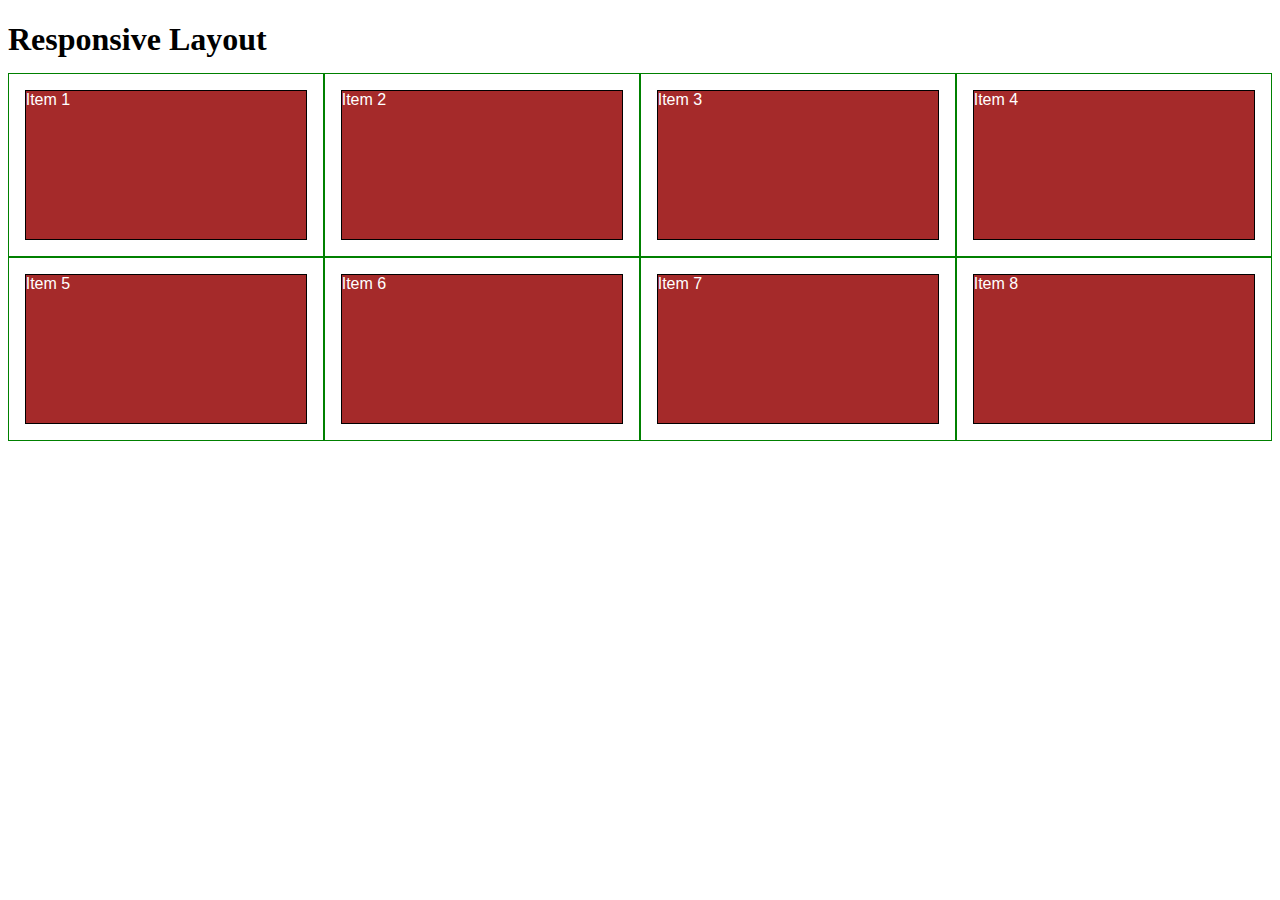
==== index.html @ b66aeffe "Update index.html" ====
<!DOCTYPE html>
<html>
<head>
<meta charset="utf-8">
<meta name="viewport" content="width=device-width, initial-scale=1">
<title>Our Menu</title>

<link rel="stylesheet" href="css/styles.css">  
  
  <style>

/********** Base styles **********/
* {
  box-sizing: border-box;
}
h1 {
  margin-bottom: 15px;
}

p {
  border: 1px solid black;
  background-color: #A52A2A;
  width: 90%;
  height: 150px;
  margin-right: auto;
  margin-left: auto;
  font-family: Helvetica;
  color: white;
}

/* Simple Responsive Framework. */
.row {
  width: 100%;
}

/********** Large devices only **********/
@media (min-width: 1200px) {
  .col-lg-1, .col-lg-2, .col-lg-3, .col-lg-4, .col-lg-5, .col-lg-6, .col-lg-7, .col-lg-8, .col-lg-9, .col-lg-10, .col-lg-11, .col-lg-12 {
    float: left;
    border: 1px solid green;
  }
  .col-lg-1 {
    width: 8.33%;
  }
  .col-lg-2 {
    width: 16.66%;
  }
  .col-lg-3 {
    width: 25%;
  }
  .col-lg-4 {
    width: 33.33%;
  }
  .col-lg-5 {
    width: 41.66%;
  }
  .col-lg-6 {
    width: 50%;
  }
  .col-lg-7 {
    width: 58.33%;
  }
  .col-lg-8 {
    width: 66.66%;
  }
  .col-lg-9 {
    width: 74.99%;
  }
  .col-lg-10 {
    width: 83.33%;
  }
  .col-lg-11 {
    width: 91.66%;
  }
  .col-lg-12 {
    width: 100%;
  }
}

/********** Medium devices only **********/
@media (min-width: 992px) and (max-width: 1199px) {
  .col-md-1, .col-md-2, .col-md-3, .col-md-4, .col-md-5, .col-md-6, .col-md-7, .col-md-8, .col-md-9, .col-md-10, .col-md-11, .col-md-12 {
    float: left;
    border: 1px solid green;
  }
  .col-md-1 {
    width: 8.33%;
  }
  .col-md-2 {
    width: 16.66%;
  }
  .col-md-3 {
    width: 25%;
  }
  .col-md-4 {
    width: 33.33%;
  }
  .col-md-5 {
    width: 41.66%;
  }
  .col-md-6 {
    width: 50%;
  }
  .col-md-7 {
    width: 58.33%;
  }
  .col-md-8 {
    width: 66.66%;
  }
  .col-md-9 {
    width: 74.99%;
  }
  .col-md-10 {
    width: 83.33%;
  }
  .col-md-11 {
    width: 91.66%;
  }
  .col-md-12 {
    width: 100%;
  }
}

</style>
</head>
<body>
<h1>Responsive Layout</h1>

<div class="row">
  <div class="col-lg-3 col-md-6"><p>Item 1</p></div>
  <div class="col-lg-3 col-md-6"><p>Item 2</p></div>
  <div class="col-lg-3 col-md-6"><p>Item 3</p></div>
  <div class="col-lg-3 col-md-6"><p>Item 4</p></div>
  <div class="col-lg-3 col-md-6"><p>Item 5</p></div>
  <div class="col-lg-3 col-md-6"><p>Item 6</p></div>
  <div class="col-lg-3 col-md-6"><p>Item 7</p></div>
  <div class="col-lg-3 col-md-6"><p>Item 8</p></div>
</div>

</body>
</html>
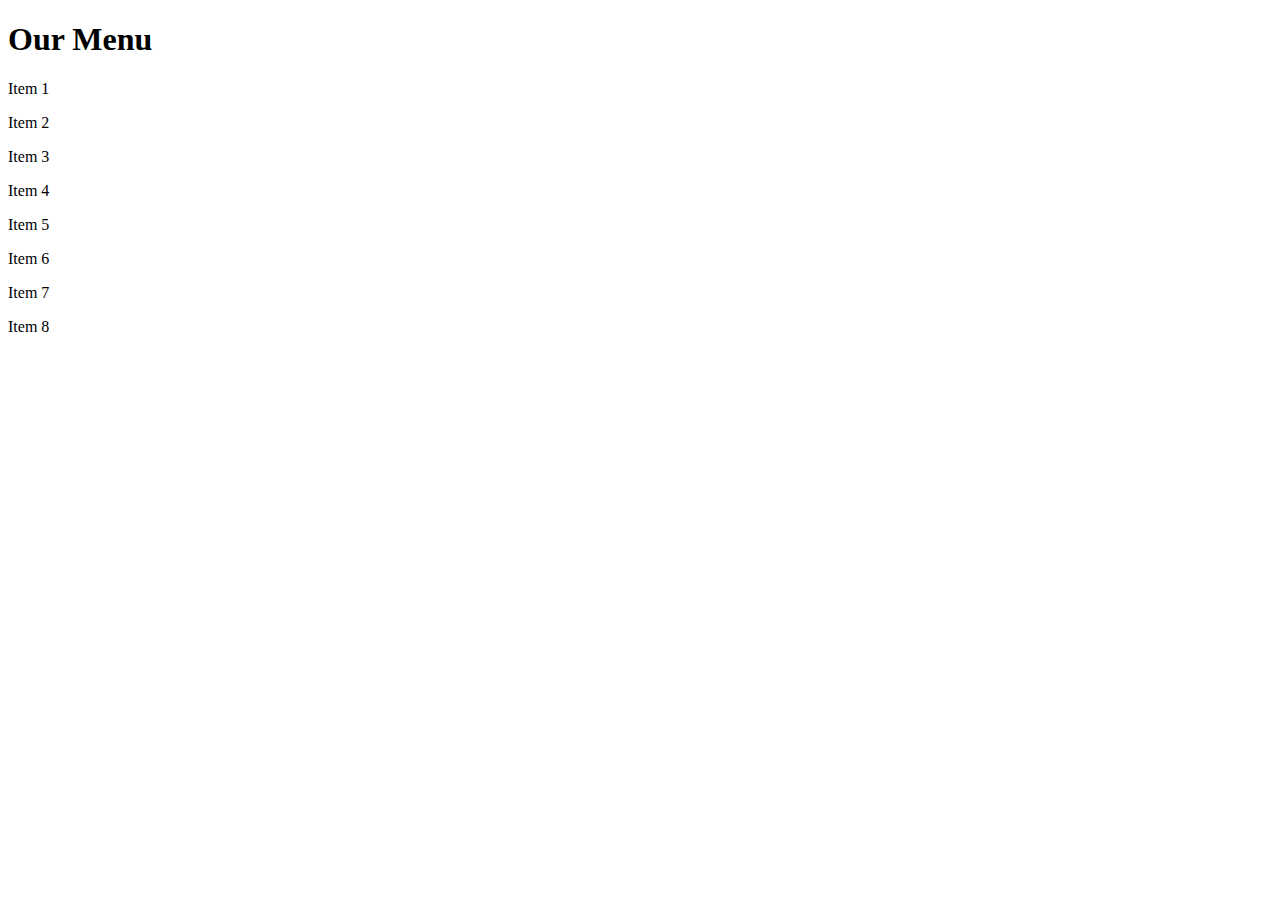
==== commit 131dfeb7: "Update index.html" ====
--- a/index.html
+++ b/index.html
@@ -7,124 +7,10 @@
 
 <link rel="stylesheet" href="css/styles.css">  
   
-  <style>
-
-/********** Base styles **********/
-* {
-  box-sizing: border-box;
-}
-h1 {
-  margin-bottom: 15px;
-}
-
-p {
-  border: 1px solid black;
-  background-color: #A52A2A;
-  width: 90%;
-  height: 150px;
-  margin-right: auto;
-  margin-left: auto;
-  font-family: Helvetica;
-  color: white;
-}
-
-/* Simple Responsive Framework. */
-.row {
-  width: 100%;
-}
-
-/********** Large devices only **********/
-@media (min-width: 1200px) {
-  .col-lg-1, .col-lg-2, .col-lg-3, .col-lg-4, .col-lg-5, .col-lg-6, .col-lg-7, .col-lg-8, .col-lg-9, .col-lg-10, .col-lg-11, .col-lg-12 {
-    float: left;
-    border: 1px solid green;
-  }
-  .col-lg-1 {
-    width: 8.33%;
-  }
-  .col-lg-2 {
-    width: 16.66%;
-  }
-  .col-lg-3 {
-    width: 25%;
-  }
-  .col-lg-4 {
-    width: 33.33%;
-  }
-  .col-lg-5 {
-    width: 41.66%;
-  }
-  .col-lg-6 {
-    width: 50%;
-  }
-  .col-lg-7 {
-    width: 58.33%;
-  }
-  .col-lg-8 {
-    width: 66.66%;
-  }
-  .col-lg-9 {
-    width: 74.99%;
-  }
-  .col-lg-10 {
-    width: 83.33%;
-  }
-  .col-lg-11 {
-    width: 91.66%;
-  }
-  .col-lg-12 {
-    width: 100%;
-  }
-}
-
-/********** Medium devices only **********/
-@media (min-width: 992px) and (max-width: 1199px) {
-  .col-md-1, .col-md-2, .col-md-3, .col-md-4, .col-md-5, .col-md-6, .col-md-7, .col-md-8, .col-md-9, .col-md-10, .col-md-11, .col-md-12 {
-    float: left;
-    border: 1px solid green;
-  }
-  .col-md-1 {
-    width: 8.33%;
-  }
-  .col-md-2 {
-    width: 16.66%;
-  }
-  .col-md-3 {
-    width: 25%;
-  }
-  .col-md-4 {
-    width: 33.33%;
-  }
-  .col-md-5 {
-    width: 41.66%;
-  }
-  .col-md-6 {
-    width: 50%;
-  }
-  .col-md-7 {
-    width: 58.33%;
-  }
-  .col-md-8 {
-    width: 66.66%;
-  }
-  .col-md-9 {
-    width: 74.99%;
-  }
-  .col-md-10 {
-    width: 83.33%;
-  }
-  .col-md-11 {
-    width: 91.66%;
-  }
-  .col-md-12 {
-    width: 100%;
-  }
-}
-
-</style>
+  
 </head>
 <body>
-<h1>Responsive Layout</h1>
+<h1>Our Menu</h1>
 
 <div class="row">
   <div class="col-lg-3 col-md-6"><p>Item 1</p></div>
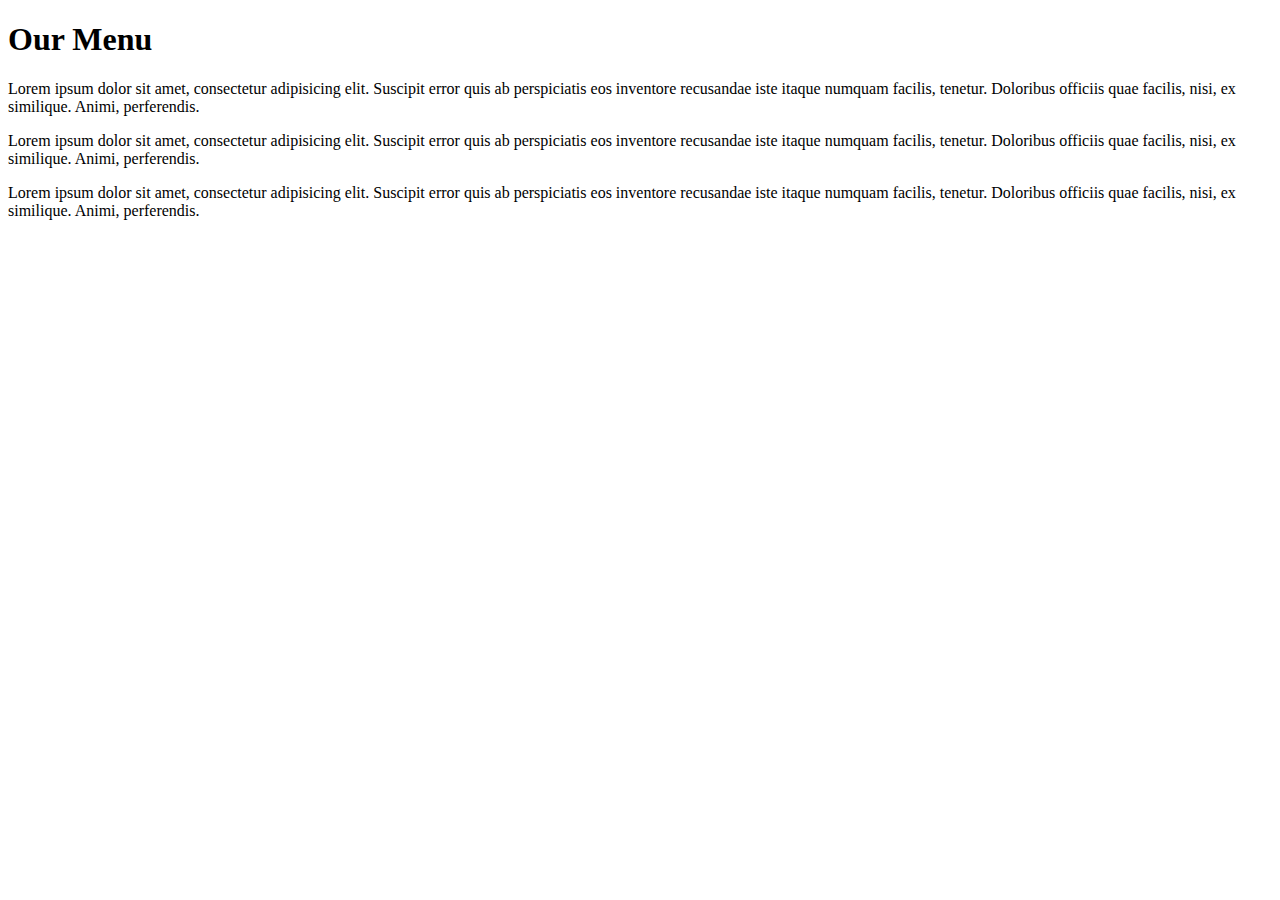
==== commit 30dbfd34: "Update index.html" ====
--- a/index.html
+++ b/index.html
@@ -13,14 +13,9 @@
 <h1>Our Menu</h1>
 
 <div class="row">
-  <div class="col-lg-3 col-md-6"><p>Item 1</p></div>
-  <div class="col-lg-3 col-md-6"><p>Item 2</p></div>
-  <div class="col-lg-3 col-md-6"><p>Item 3</p></div>
-  <div class="col-lg-3 col-md-6"><p>Item 4</p></div>
-  <div class="col-lg-3 col-md-6"><p>Item 5</p></div>
-  <div class="col-lg-3 col-md-6"><p>Item 6</p></div>
-  <div class="col-lg-3 col-md-6"><p>Item 7</p></div>
-  <div class="col-lg-3 col-md-6"><p>Item 8</p></div>
+  <div class="col-lg-3 col-md-3 col-sd-3"><p>Lorem ipsum dolor sit amet, consectetur adipisicing elit. Suscipit error quis ab perspiciatis eos inventore recusandae iste itaque numquam facilis, tenetur. Doloribus officiis quae facilis, nisi, ex similique. Animi, perferendis.</p></div>
+  <div class="col-lg-3 col-md-3 col-sd-3"><p>Lorem ipsum dolor sit amet, consectetur adipisicing elit. Suscipit error quis ab perspiciatis eos inventore recusandae iste itaque numquam facilis, tenetur. Doloribus officiis quae facilis, nisi, ex similique. Animi, perferendis.</p></div>
+  <div class="col-lg-3 col-md-3 col-sd-3"><p>Lorem ipsum dolor sit amet, consectetur adipisicing elit. Suscipit error quis ab perspiciatis eos inventore recusandae iste itaque numquam facilis, tenetur. Doloribus officiis quae facilis, nisi, ex similique. Animi, perferendis.</p></div>
 </div>
 
 </body>
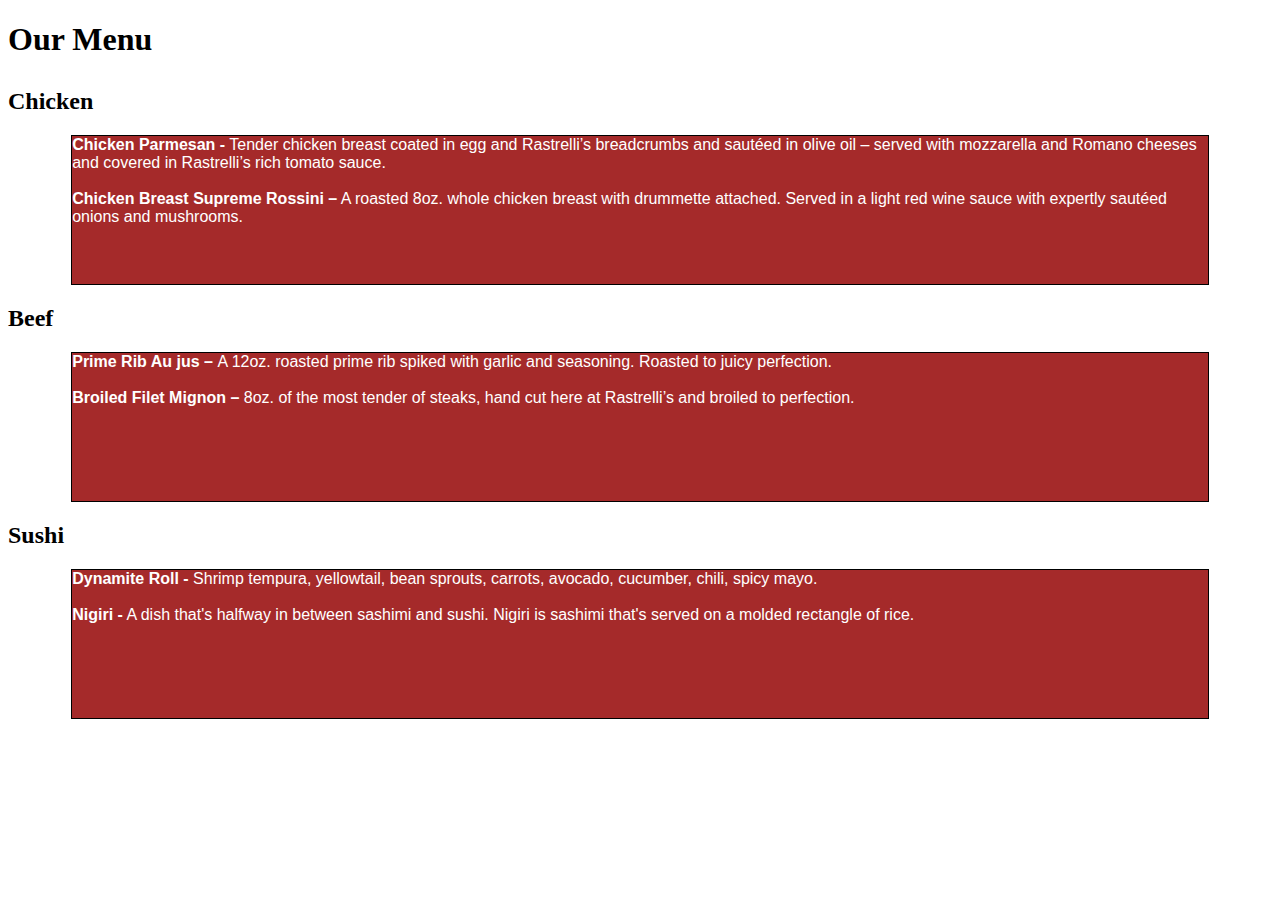
==== commit 6dec8798: "Update index.html" ====
--- a/index.html
+++ b/index.html
@@ -1,22 +1,42 @@
 <!DOCTYPE html>
-<html>
+<html lang="en">
+
 <head>
-<meta charset="utf-8">
-<meta name="viewport" content="width=device-width, initial-scale=1">
-<title>Our Menu</title>
+    <meta charset="utf-8">
+    <title>Module 2 Assignment</title>
+    <link rel="stylesheet" href="css/style.css">
+</head>
 
-<link rel="stylesheet" href="css/styles.css">  
-  
-  
-</head>
 <body>
-<h1>Our Menu</h1>
+    <h1>Our Menu</h1>
+    <div class="row">
+        <div class="col-lg-4 col-md-6 col-sm-12">
+            <section class="chicken">
+                <h2>Chicken</h2>
+                <p>
+                    <strong>Chicken Parmesan -</strong> Tender chicken breast coated in egg and Rastrelli’s breadcrumbs and sautéed in olive oil – served with mozzarella and Romano cheeses and covered in Rastrelli’s rich tomato sauce.</br></br>
+<strong>Chicken Breast Supreme Rossini –</strong> A roasted 8oz. whole chicken breast with drummette attached. Served in a light red wine sauce with expertly sautéed onions and mushrooms. 
+                </p>
+            </section>
+        </div>
+        <div class="col-lg-4 col-md-6 col-sm-12">
+            <section class="beef">
+                <h2>Beef</h2>
+                <p>
+                    <strong>Prime Rib Au jus – </strong>A 12oz. roasted prime rib spiked with garlic and seasoning. Roasted to juicy perfection.</br></br>
+<strong>Broiled Filet Mignon – </strong>8oz. of the most tender of steaks, hand cut here at Rastrelli’s and broiled to perfection.
+                </p>
+            </section>
+        </div>
+        <div class="col-lg-4 col-md-12 col-sm-12">
+            <section class="sushi">
+                <h2>Sushi</h2>
+                <p><strong>Dynamite Roll - </strong> Shrimp tempura, yellowtail, bean sprouts, carrots, avocado, cucumber, chili, spicy mayo.
+                     </br></br><strong>Nigiri -</strong> A dish that's halfway in between sashimi and sushi. Nigiri is sashimi that's served on a molded rectangle of rice.
+                </p>
+            </section>
+        </div>
+    </div>
+</body>
 
-<div class="row">
-  <div class="col-lg-3 col-md-3 col-sd-3"><p>Lorem ipsum dolor sit amet, consectetur adipisicing elit. Suscipit error quis ab perspiciatis eos inventore recusandae iste itaque numquam facilis, tenetur. Doloribus officiis quae facilis, nisi, ex similique. Animi, perferendis.</p></div>
-  <div class="col-lg-3 col-md-3 col-sd-3"><p>Lorem ipsum dolor sit amet, consectetur adipisicing elit. Suscipit error quis ab perspiciatis eos inventore recusandae iste itaque numquam facilis, tenetur. Doloribus officiis quae facilis, nisi, ex similique. Animi, perferendis.</p></div>
-  <div class="col-lg-3 col-md-3 col-sd-3"><p>Lorem ipsum dolor sit amet, consectetur adipisicing elit. Suscipit error quis ab perspiciatis eos inventore recusandae iste itaque numquam facilis, tenetur. Doloribus officiis quae facilis, nisi, ex similique. Animi, perferendis.</p></div>
-</div>
-
-</body>
 </html>
--- a/css/style.css
+++ b/css/style.css
@@ -0,0 +1,73 @@
+* {
+  box-sizing: border-box;
+}
+h1 {
+  margin-bottom: 30px;
+}
+
+p {
+  border: 1px solid black;
+  background-color: #A52A2A;
+  width: 90%;
+  height: 150px;
+  margin-right: auto;
+  margin-left: auto;
+  font-family: Helvetica;
+  color: white;
+}
+
+/* Simple Responsive Framework. */
+.row {
+  width: 100%;
+}
+
+/********** Desktops only **********/
+@media (min-width: 992px) {
+  .col-lg-1, .col-lg-2, .col-lg-3 {
+    float: left;
+    border: 1px solid green;
+  }
+  .col-lg-1 {
+    width: 33.33%;
+  }
+  .col-lg-2 {
+    width: 33.33%;
+  }
+  .col-lg-3 {
+    width: 33.33%;
+  }
+}
+
+/********** Tablets only **********/
+@media (min-width: 768px) and (max-width: 991px) {
+  .col-md-1, .col-md-2, .col-md-3 {
+    float: left;
+    border: 1px solid green;
+  }
+  .col-md-1 {
+    width: 33.33%;
+  }
+  .col-md-2 {
+    width: 33.33%;
+  }
+  .col-md-3 {
+    width: 33.33%;
+  }  
+}
+
+/********** Mobile only **********/
+@media (min-width:767px) and (max-width: 991px) {
+  .col-md-1, .col-md-2, .col-md-3 {
+    float: left;
+    border: 1px solid green;
+  }
+  .col-sd-1 {
+    width: 33.33%;
+  }
+  .col-sd-2 {
+    width: 33.33%;
+  }
+  .col-sd-3 {
+    width: 33.33%;
+  }  
+}
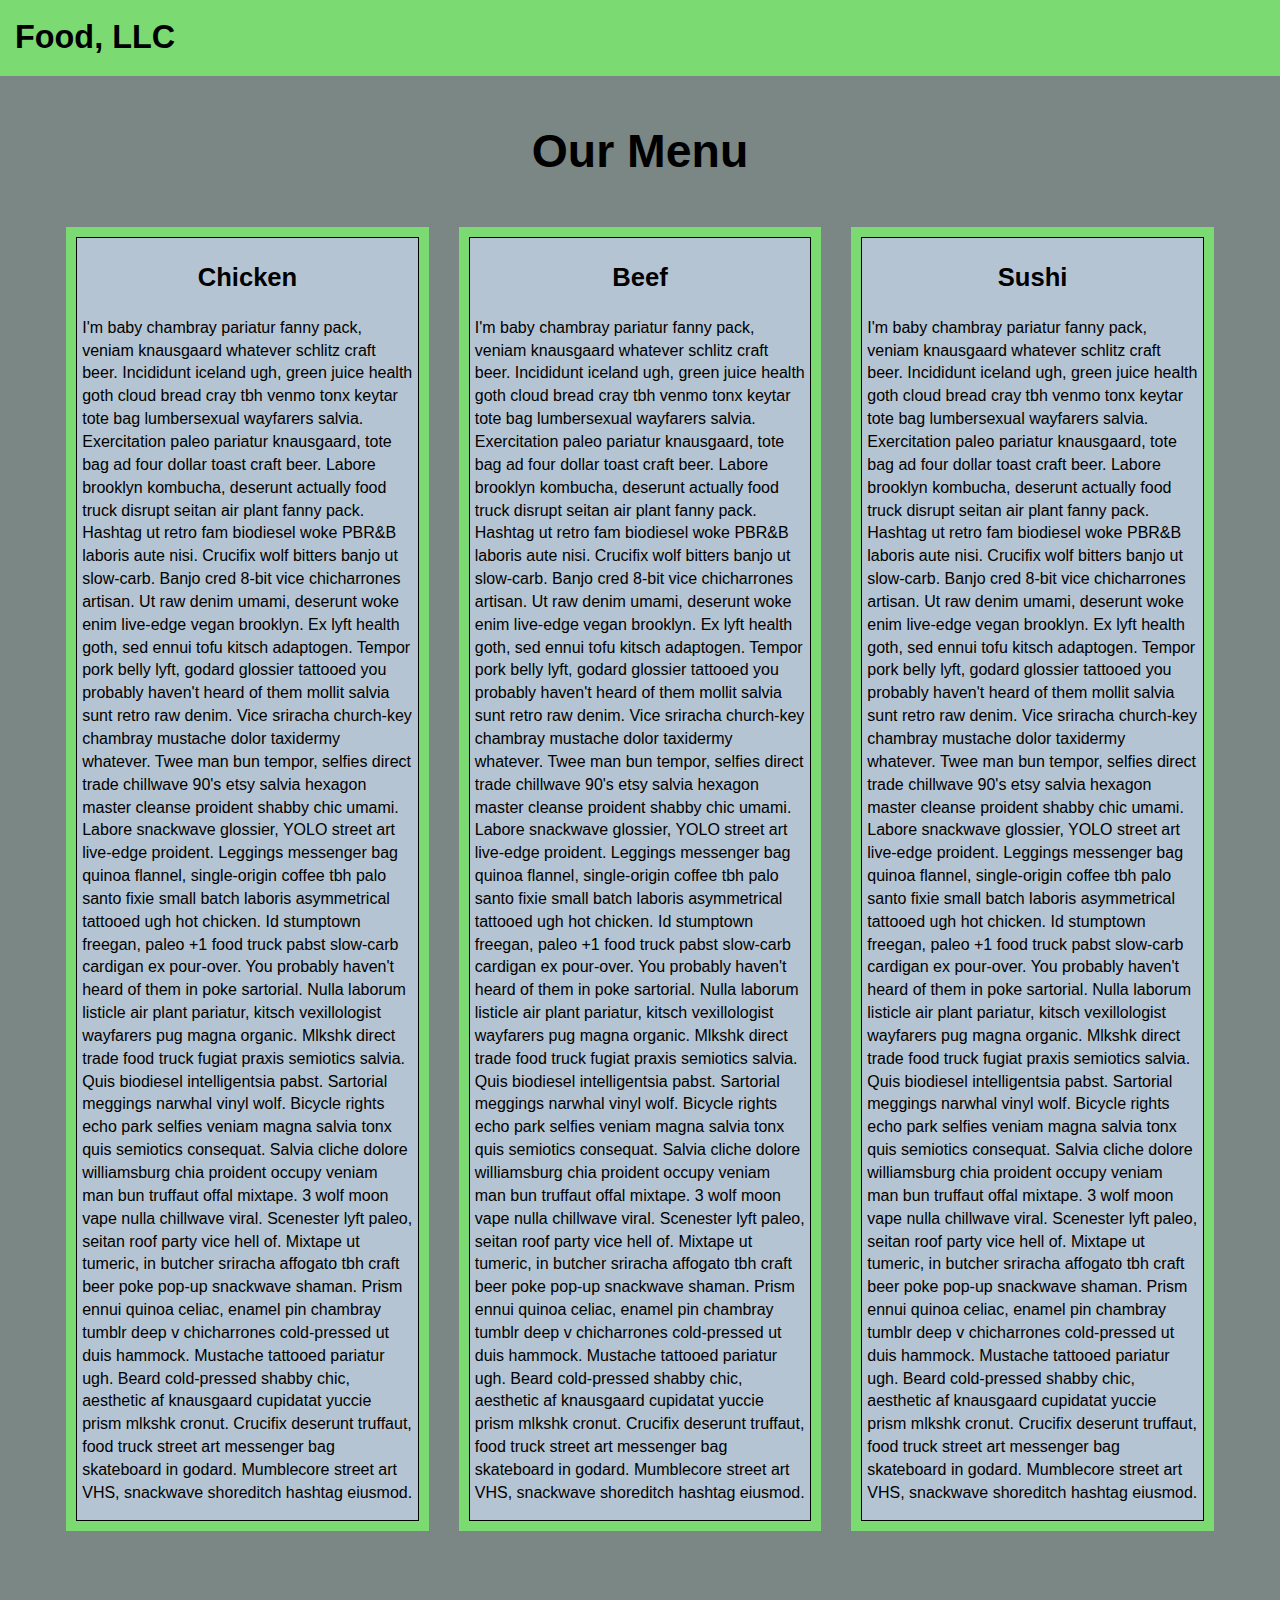
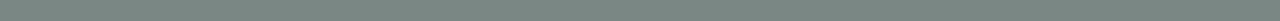
==== commit 22a09b7c: "Add files via upload" ====
--- a/index.html
+++ b/index.html
@@ -1,42 +1,125 @@
-<!DOCTYPE html>
-<html lang="en">
-
-<head>
-    <meta charset="utf-8">
-    <title>Module 2 Assignment</title>
-    <link rel="stylesheet" href="css/style.css">
-</head>
-
-<body>
-    <h1>Our Menu</h1>
-    <div class="row">
-        <div class="col-lg-4 col-md-6 col-sm-12">
-            <section class="chicken">
-                <h2>Chicken</h2>
-                <p>
-                    <strong>Chicken Parmesan -</strong> Tender chicken breast coated in egg and Rastrelli’s breadcrumbs and sautéed in olive oil – served with mozzarella and Romano cheeses and covered in Rastrelli’s rich tomato sauce.</br></br>
-<strong>Chicken Breast Supreme Rossini –</strong> A roasted 8oz. whole chicken breast with drummette attached. Served in a light red wine sauce with expertly sautéed onions and mushrooms. 
-                </p>
-            </section>
-        </div>
-        <div class="col-lg-4 col-md-6 col-sm-12">
-            <section class="beef">
-                <h2>Beef</h2>
-                <p>
-                    <strong>Prime Rib Au jus – </strong>A 12oz. roasted prime rib spiked with garlic and seasoning. Roasted to juicy perfection.</br></br>
-<strong>Broiled Filet Mignon – </strong>8oz. of the most tender of steaks, hand cut here at Rastrelli’s and broiled to perfection.
-                </p>
-            </section>
-        </div>
-        <div class="col-lg-4 col-md-12 col-sm-12">
-            <section class="sushi">
-                <h2>Sushi</h2>
-                <p><strong>Dynamite Roll - </strong> Shrimp tempura, yellowtail, bean sprouts, carrots, avocado, cucumber, chili, spicy mayo.
-                     </br></br><strong>Nigiri -</strong> A dish that's halfway in between sashimi and sushi. Nigiri is sashimi that's served on a molded rectangle of rice.
-                </p>
-            </section>
-        </div>
-    </div>
-</body>
-
-</html>
+<!DOCTYPE html>
+<html lang="en">
+
+<head>
+    <meta charset="utf-8">
+    <meta http-equiv="X-UA-Compatible" content="IE=edge">
+    <meta name="viewport" content="width=device-width, initial-scale=1">
+    <title>Assignment Solution for Module 3</title>
+    <link rel="stylesheet" href="css/bootstrap.min.css">
+    <link rel="stylesheet" href="css/style.css">
+
+    <!-- HTML5 shim and Respond.js for IE8 support of HTML5 elements and media queries -->
+    <!-- WARNING: Respond.js doesn't work if you view the page via file:// -->
+    <!--[if lt IE 9]>
+      <script src="https://oss.maxcdn.com/html5shiv/3.7.2/html5shiv.min.js"></script>
+      <script src="https://oss.maxcdn.com/respond/1.4.2/respond.min.js"></script>
+    <![endif]-->
+</head>
+
+<body>
+    <header>
+        <nav id="header-nav" class="navbar navbar-default">
+            <div class="container-fluid">
+                <div class="navbar-header">
+                    <div class="navbar-brand">
+                        <a href="index.html"><h1>Food, LLC</h1></a>
+                    </div>
+
+                    <button type="button" class="navbar-toggle collapsed visible-xs" data-toggle="collapse" data-target="#collapsable-nav" aria-expanded="false">
+                        <span class="sr-only">Toggle navigation</span>
+                        <span class="icon-bar"></span>
+                        <span class="icon-bar"></span>
+                        <span class="icon-bar"></span>
+                    </button>
+                </div>
+
+                <div id="collapsable-nav" class="collapse navbar-collapse">
+                    <ul id="nav-list" class="nav navbar-nav navbar-right visible-xs text-center">
+                        <li>
+                            <a href="#chicken-tile"><br class="hidden-xs"> Chicken</a>
+                        </li>
+                        <li>
+                            <a href="#beef-tile"><br class="hidden-xs"> Beef</a>
+                        </li>
+                        <li>
+                            <a href="#sushi-tile"><br class="hidden-xs"> Sushi</a>
+                        </li>
+                    </ul>
+                </div>
+            </div>
+        </nav>
+    </header>
+
+    <div id="main-content" class="container">
+        <h2 id="top-heading" class="text-center">Our Menu</h2>
+        <div id="home-tiles" class="row">
+            <div class="col-md-4 col-sm-6 col-xs-12">
+                <div id="chicken-tile">
+                    <section>
+                        <h3 class="text-center">Chicken</h3>
+                        <p>
+                            I'm baby chambray pariatur fanny pack, veniam knausgaard whatever schlitz craft beer. Incididunt iceland ugh, green juice health goth cloud bread cray tbh venmo tonx keytar tote bag lumbersexual wayfarers salvia. Exercitation paleo pariatur knausgaard, tote bag ad four dollar toast craft beer. Labore brooklyn kombucha, deserunt actually food truck disrupt seitan air plant fanny pack. Hashtag ut retro fam biodiesel woke PBR&B laboris aute nisi.
+
+Crucifix wolf bitters banjo ut slow-carb. Banjo cred 8-bit vice chicharrones artisan. Ut raw denim umami, deserunt woke enim live-edge vegan brooklyn. Ex lyft health goth, sed ennui tofu kitsch adaptogen. Tempor pork belly lyft, godard glossier tattooed you probably haven't heard of them mollit salvia sunt retro raw denim. Vice sriracha church-key chambray mustache dolor taxidermy whatever. Twee man bun tempor, selfies direct trade chillwave 90's etsy salvia hexagon master cleanse proident shabby chic umami.
+
+Labore snackwave glossier, YOLO street art live-edge proident. Leggings messenger bag quinoa flannel, single-origin coffee tbh palo santo fixie small batch laboris asymmetrical tattooed ugh hot chicken. Id stumptown freegan, paleo +1 food truck pabst slow-carb cardigan ex pour-over. You probably haven't heard of them in poke sartorial. Nulla laborum listicle air plant pariatur, kitsch vexillologist wayfarers pug magna organic. Mlkshk direct trade food truck fugiat praxis semiotics salvia.
+
+Quis biodiesel intelligentsia pabst. Sartorial meggings narwhal vinyl wolf. Bicycle rights echo park selfies veniam magna salvia tonx quis semiotics consequat. Salvia cliche dolore williamsburg chia proident occupy veniam man bun truffaut offal mixtape. 3 wolf moon vape nulla chillwave viral. Scenester lyft paleo, seitan roof party vice hell of.
+
+Mixtape ut tumeric, in butcher sriracha affogato tbh craft beer poke pop-up snackwave shaman. Prism ennui quinoa celiac, enamel pin chambray tumblr deep v chicharrones cold-pressed ut duis hammock. Mustache tattooed pariatur ugh. Beard cold-pressed shabby chic, aesthetic af knausgaard cupidatat yuccie prism mlkshk cronut. Crucifix deserunt truffaut, food truck street art messenger bag skateboard in godard. Mumblecore street art VHS, snackwave shoreditch hashtag eiusmod.
+                        </p>
+                    </section>
+                </div>
+            </div>
+            <div class="col-md-4 col-sm-6 col-xs-12">
+                <div id="beef-tile">
+                    <section>
+                        <h3 class="text-center">Beef</h3>
+                        <p>
+                            I'm baby chambray pariatur fanny pack, veniam knausgaard whatever schlitz craft beer. Incididunt iceland ugh, green juice health goth cloud bread cray tbh venmo tonx keytar tote bag lumbersexual wayfarers salvia. Exercitation paleo pariatur knausgaard, tote bag ad four dollar toast craft beer. Labore brooklyn kombucha, deserunt actually food truck disrupt seitan air plant fanny pack. Hashtag ut retro fam biodiesel woke PBR&B laboris aute nisi.
+
+Crucifix wolf bitters banjo ut slow-carb. Banjo cred 8-bit vice chicharrones artisan. Ut raw denim umami, deserunt woke enim live-edge vegan brooklyn. Ex lyft health goth, sed ennui tofu kitsch adaptogen. Tempor pork belly lyft, godard glossier tattooed you probably haven't heard of them mollit salvia sunt retro raw denim. Vice sriracha church-key chambray mustache dolor taxidermy whatever. Twee man bun tempor, selfies direct trade chillwave 90's etsy salvia hexagon master cleanse proident shabby chic umami.
+
+Labore snackwave glossier, YOLO street art live-edge proident. Leggings messenger bag quinoa flannel, single-origin coffee tbh palo santo fixie small batch laboris asymmetrical tattooed ugh hot chicken. Id stumptown freegan, paleo +1 food truck pabst slow-carb cardigan ex pour-over. You probably haven't heard of them in poke sartorial. Nulla laborum listicle air plant pariatur, kitsch vexillologist wayfarers pug magna organic. Mlkshk direct trade food truck fugiat praxis semiotics salvia.
+
+Quis biodiesel intelligentsia pabst. Sartorial meggings narwhal vinyl wolf. Bicycle rights echo park selfies veniam magna salvia tonx quis semiotics consequat. Salvia cliche dolore williamsburg chia proident occupy veniam man bun truffaut offal mixtape. 3 wolf moon vape nulla chillwave viral. Scenester lyft paleo, seitan roof party vice hell of.
+
+Mixtape ut tumeric, in butcher sriracha affogato tbh craft beer poke pop-up snackwave shaman. Prism ennui quinoa celiac, enamel pin chambray tumblr deep v chicharrones cold-pressed ut duis hammock. Mustache tattooed pariatur ugh. Beard cold-pressed shabby chic, aesthetic af knausgaard cupidatat yuccie prism mlkshk cronut. Crucifix deserunt truffaut, food truck street art messenger bag skateboard in godard. Mumblecore street art VHS, snackwave shoreditch hashtag eiusmod.
+                        </p>                        
+                    </section>
+                </div>
+            </div>
+            <!-- <div class="clearfix visible-md-block"></div> -->
+            <div class="col-md-4 col-sm-12 col-xs-12">
+                <div id="sushi-tile">
+                    <section>
+                        <h3 class="text-center">Sushi</h3>
+                        <p>
+                            I'm baby chambray pariatur fanny pack, veniam knausgaard whatever schlitz craft beer. Incididunt iceland ugh, green juice health goth cloud bread cray tbh venmo tonx keytar tote bag lumbersexual wayfarers salvia. Exercitation paleo pariatur knausgaard, tote bag ad four dollar toast craft beer. Labore brooklyn kombucha, deserunt actually food truck disrupt seitan air plant fanny pack. Hashtag ut retro fam biodiesel woke PBR&B laboris aute nisi.
+
+Crucifix wolf bitters banjo ut slow-carb. Banjo cred 8-bit vice chicharrones artisan. Ut raw denim umami, deserunt woke enim live-edge vegan brooklyn. Ex lyft health goth, sed ennui tofu kitsch adaptogen. Tempor pork belly lyft, godard glossier tattooed you probably haven't heard of them mollit salvia sunt retro raw denim. Vice sriracha church-key chambray mustache dolor taxidermy whatever. Twee man bun tempor, selfies direct trade chillwave 90's etsy salvia hexagon master cleanse proident shabby chic umami.
+
+Labore snackwave glossier, YOLO street art live-edge proident. Leggings messenger bag quinoa flannel, single-origin coffee tbh palo santo fixie small batch laboris asymmetrical tattooed ugh hot chicken. Id stumptown freegan, paleo +1 food truck pabst slow-carb cardigan ex pour-over. You probably haven't heard of them in poke sartorial. Nulla laborum listicle air plant pariatur, kitsch vexillologist wayfarers pug magna organic. Mlkshk direct trade food truck fugiat praxis semiotics salvia.
+
+Quis biodiesel intelligentsia pabst. Sartorial meggings narwhal vinyl wolf. Bicycle rights echo park selfies veniam magna salvia tonx quis semiotics consequat. Salvia cliche dolore williamsburg chia proident occupy veniam man bun truffaut offal mixtape. 3 wolf moon vape nulla chillwave viral. Scenester lyft paleo, seitan roof party vice hell of.
+
+Mixtape ut tumeric, in butcher sriracha affogato tbh craft beer poke pop-up snackwave shaman. Prism ennui quinoa celiac, enamel pin chambray tumblr deep v chicharrones cold-pressed ut duis hammock. Mustache tattooed pariatur ugh. Beard cold-pressed shabby chic, aesthetic af knausgaard cupidatat yuccie prism mlkshk cronut. Crucifix deserunt truffaut, food truck street art messenger bag skateboard in godard. Mumblecore street art VHS, snackwave shoreditch hashtag eiusmod.
+                        </p>                        
+                    </section>
+                </div>
+            </div>
+            <!-- <div class="clearfix visible-lg-block"></div> -->
+        </div>
+    </div>
+    <div class="clearfix visible-lg-block"></div>
+
+
+    <!-- jQuery (Bootstrap JS plugins depend on it) -->
+    <script src="js/jquery-3.1.1.min.js"></script>
+    <script src="js/bootstrap.min.js"></script>
+    <script src="js/script.js"></script>
+
+</body>
+
+</html>
--- a/css/style.css
+++ b/css/style.css
@@ -1,73 +1,140 @@
-* {
-  box-sizing: border-box;
-}
-h1 {
-  margin-bottom: 30px;
-}
-
-p {
-  border: 1px solid black;
-  background-color: #A52A2A;
-  width: 90%;
-  height: 150px;
-  margin-right: auto;
-  margin-left: auto;
-  font-family: Helvetica;
-  color: white;
-}
-
-/* Simple Responsive Framework. */
-.row {
-  width: 100%;
-}
-
-/********** Desktops only **********/
-@media (min-width: 992px) {
-  .col-lg-1, .col-lg-2, .col-lg-3 {
-    float: left;
-    border: 1px solid green;
-  }
-  .col-lg-1 {
-    width: 33.33%;
-  }
-  .col-lg-2 {
-    width: 33.33%;
-  }
-  .col-lg-3 {
-    width: 33.33%;
-  }
-}
-
-/********** Tablets only **********/
-@media (min-width: 768px) and (max-width: 991px) {
-  .col-md-1, .col-md-2, .col-md-3 {
-    float: left;
-    border: 1px solid green;
-  }
-  .col-md-1 {
-    width: 33.33%;
-  }
-  .col-md-2 {
-    width: 33.33%;
-  }
-  .col-md-3 {
-    width: 33.33%;
-  }  
-}
-
-/********** Mobile only **********/
-@media (min-width:767px) and (max-width: 991px) {
-  .col-md-1, .col-md-2, .col-md-3 {
-    float: left;
-    border: 1px solid green;
-  }
-  .col-sd-1 {
-    width: 33.33%;
-  }
-  .col-sd-2 {
-    width: 33.33%;
-  }
-  .col-sd-3 {
-    width: 33.33%;
-  }  
-}
+body {
+    font-size: 16px;
+    font-family: 'Source Sans Pro', sans-serif;
+    color: #000;
+    background-color: #7a8784;
+}
+
+
+#header-nav {
+    background-color: #7bdb72;
+    border-radius: 0;
+    border: 0;
+}
+
+#header-nav button {
+    margin-top: 22px;
+}
+
+.navbar-default .navbar-toggle:focus, .navbar-default .navbar-toggle:hover {
+    background-color: #de766f;
+}
+
+.navbar-collapse {
+    border-top: 0;
+}
+
+.navbar-brand, .navbar-nav li a {
+    line-height: 76px;
+    height: 76px;
+    padding-top: 0;
+}
+
+.navbar-brand h1 {
+    color: #000;
+    font-family: 'Helvetica', sans-serif;
+    font-weight: 900;
+    font-size: 1.8em;
+}
+
+.navbar-brand a:hover {
+    text-decoration: none;
+    text-shadow: 1px 1px 1px #fe9797;
+}
+
+#nav-list {
+    background-color: #e4af34;
+}
+
+#nav-list a {
+    /*text-align: center;*/
+    font-weight: bolder;
+    color: #282828;
+    font-size: 1.2em;
+}
+
+#nav-list a:hover {
+    color: #000;
+    background-color: #fce29e;
+}
+
+.navbar-header button.navbar-toggle, .navbar-header .icon-bar {
+    border: 1px solid #000;
+}
+
+section {
+    border: 1px solid black;
+    background-color: #b5c4d2;
+    margin: 5px;
+    padding: 5px;
+}
+
+#main-content {
+    width: 92%;
+    margin-bottom: 30px;
+}
+
+#main-content h2 {
+    font-family: 'Helvetica', sans-serif;
+    font-size: 2.9em;
+    font-weight: bold;
+    margin-top: 30px;
+    margin-bottom: 50px;
+}
+
+#main-content h3 {
+    font-size: 1.6em;
+    font-weight: bold;
+    margin-bottom: 1em;
+}
+
+#chicken-tile, #beef-tile, #sushi-tile {
+    width: 100%;
+    padding: 5px;
+    background-color: #7bdb72;
+    margin-bottom: 60px;
+}
+
+
+.menu{
+  margin:15px; 
+}
+.main-title{
+  font-weight: bold;
+  margin-top: -3px;
+}
+.menu-content{ 
+  margin-top:40px;
+}
+.menu-title{
+  font-weight: bold;
+}
+.menu-item{
+  margin-bottom: 20px;
+  background:#999999;  
+  padding: 10px;
+}
+.menu-item h4 {
+  font-weight: bold;
+}
+.menu-item p{
+  font-weight:600;
+  font-size: .9em;
+  padding: 5px 10px;
+}
+@media (max-width:767px){
+  .navbar-brand:focus, .navbar-brand{
+    margin-left:10px;
+  }
+  .menu{
+    width: 80%;
+    margin-right:auto;
+    margin-left:auto;
+    margin-bottom: 15px;
+  }
+  .menu-item p{
+    font-weight: 600;
+    font-size: 1em;
+    padding:5px 15px;
+  }
+}
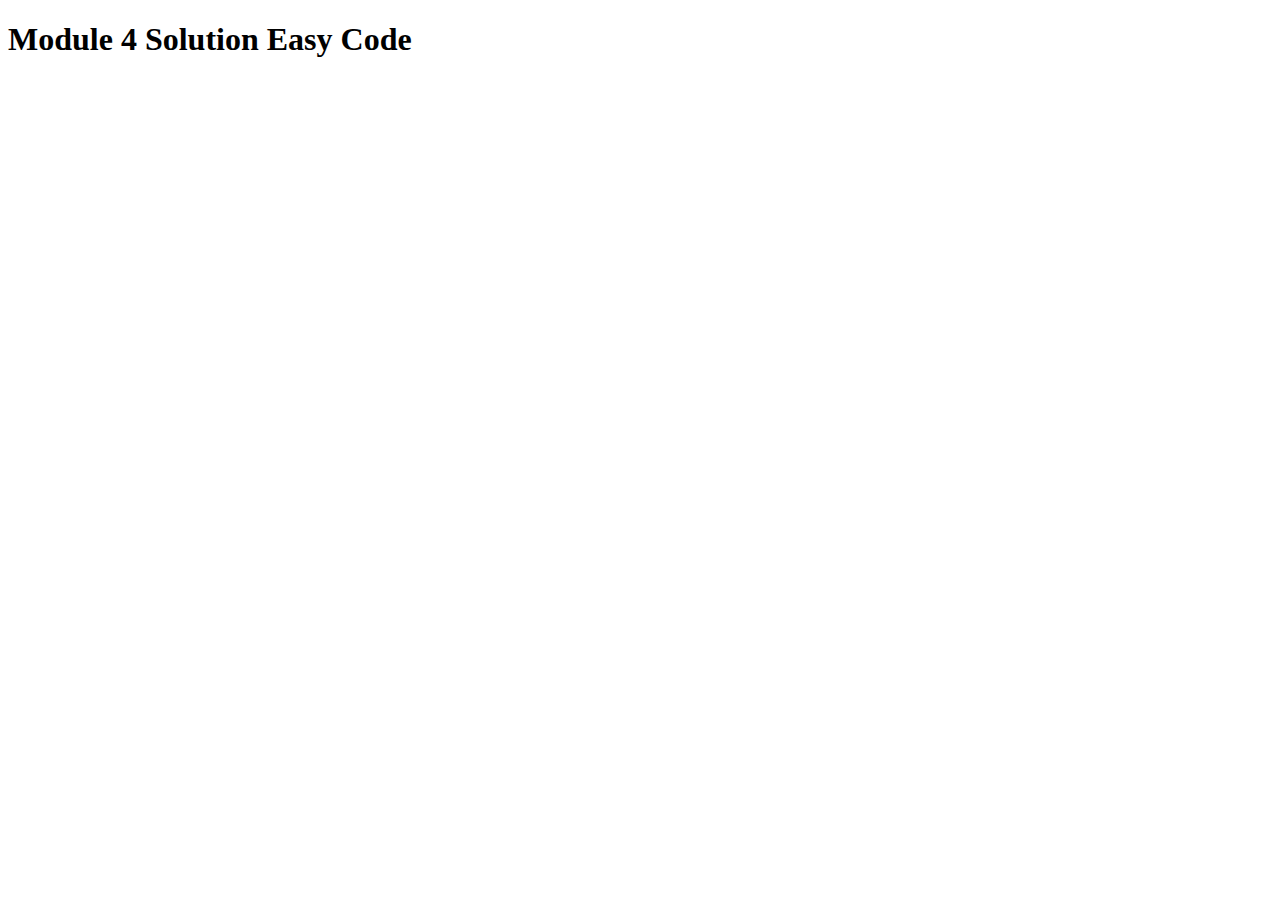
==== commit 15a6bf4f: "Add files via upload" ====
--- a/index.html
+++ b/index.html
@@ -1,125 +1,17 @@
 <!DOCTYPE html>
-<html lang="en">
+<html>
+<head>
+  <meta charset="utf-8">
+  <title>Module 4 Solution Easy Code</title>
+  <script>
+    var names = []; 
+  </script>  
 
-<head>
-    <meta charset="utf-8">
-    <meta http-equiv="X-UA-Compatible" content="IE=edge">
-    <meta name="viewport" content="width=device-width, initial-scale=1">
-    <title>Assignment Solution for Module 3</title>
-    <link rel="stylesheet" href="css/bootstrap.min.css">
-    <link rel="stylesheet" href="css/style.css">
-
-    <!-- HTML5 shim and Respond.js for IE8 support of HTML5 elements and media queries -->
-    <!-- WARNING: Respond.js doesn't work if you view the page via file:// -->
-    <!--[if lt IE 9]>
-      <script src="https://oss.maxcdn.com/html5shiv/3.7.2/html5shiv.min.js"></script>
-      <script src="https://oss.maxcdn.com/respond/1.4.2/respond.min.js"></script>
-    <![endif]-->
+  <script src="SpeakHello.js"></script>
+  <script src="SpeakGoodBye.js"></script>
+  <script src="script.js"></script>
 </head>
-
 <body>
-    <header>
-        <nav id="header-nav" class="navbar navbar-default">
-            <div class="container-fluid">
-                <div class="navbar-header">
-                    <div class="navbar-brand">
-                        <a href="index.html"><h1>Food, LLC</h1></a>
-                    </div>
-
-                    <button type="button" class="navbar-toggle collapsed visible-xs" data-toggle="collapse" data-target="#collapsable-nav" aria-expanded="false">
-                        <span class="sr-only">Toggle navigation</span>
-                        <span class="icon-bar"></span>
-                        <span class="icon-bar"></span>
-                        <span class="icon-bar"></span>
-                    </button>
-                </div>
-
-                <div id="collapsable-nav" class="collapse navbar-collapse">
-                    <ul id="nav-list" class="nav navbar-nav navbar-right visible-xs text-center">
-                        <li>
-                            <a href="#chicken-tile"><br class="hidden-xs"> Chicken</a>
-                        </li>
-                        <li>
-                            <a href="#beef-tile"><br class="hidden-xs"> Beef</a>
-                        </li>
-                        <li>
-                            <a href="#sushi-tile"><br class="hidden-xs"> Sushi</a>
-                        </li>
-                    </ul>
-                </div>
-            </div>
-        </nav>
-    </header>
-
-    <div id="main-content" class="container">
-        <h2 id="top-heading" class="text-center">Our Menu</h2>
-        <div id="home-tiles" class="row">
-            <div class="col-md-4 col-sm-6 col-xs-12">
-                <div id="chicken-tile">
-                    <section>
-                        <h3 class="text-center">Chicken</h3>
-                        <p>
-                            I'm baby chambray pariatur fanny pack, veniam knausgaard whatever schlitz craft beer. Incididunt iceland ugh, green juice health goth cloud bread cray tbh venmo tonx keytar tote bag lumbersexual wayfarers salvia. Exercitation paleo pariatur knausgaard, tote bag ad four dollar toast craft beer. Labore brooklyn kombucha, deserunt actually food truck disrupt seitan air plant fanny pack. Hashtag ut retro fam biodiesel woke PBR&B laboris aute nisi.
-
-Crucifix wolf bitters banjo ut slow-carb. Banjo cred 8-bit vice chicharrones artisan. Ut raw denim umami, deserunt woke enim live-edge vegan brooklyn. Ex lyft health goth, sed ennui tofu kitsch adaptogen. Tempor pork belly lyft, godard glossier tattooed you probably haven't heard of them mollit salvia sunt retro raw denim. Vice sriracha church-key chambray mustache dolor taxidermy whatever. Twee man bun tempor, selfies direct trade chillwave 90's etsy salvia hexagon master cleanse proident shabby chic umami.
-
-Labore snackwave glossier, YOLO street art live-edge proident. Leggings messenger bag quinoa flannel, single-origin coffee tbh palo santo fixie small batch laboris asymmetrical tattooed ugh hot chicken. Id stumptown freegan, paleo +1 food truck pabst slow-carb cardigan ex pour-over. You probably haven't heard of them in poke sartorial. Nulla laborum listicle air plant pariatur, kitsch vexillologist wayfarers pug magna organic. Mlkshk direct trade food truck fugiat praxis semiotics salvia.
-
-Quis biodiesel intelligentsia pabst. Sartorial meggings narwhal vinyl wolf. Bicycle rights echo park selfies veniam magna salvia tonx quis semiotics consequat. Salvia cliche dolore williamsburg chia proident occupy veniam man bun truffaut offal mixtape. 3 wolf moon vape nulla chillwave viral. Scenester lyft paleo, seitan roof party vice hell of.
-
-Mixtape ut tumeric, in butcher sriracha affogato tbh craft beer poke pop-up snackwave shaman. Prism ennui quinoa celiac, enamel pin chambray tumblr deep v chicharrones cold-pressed ut duis hammock. Mustache tattooed pariatur ugh. Beard cold-pressed shabby chic, aesthetic af knausgaard cupidatat yuccie prism mlkshk cronut. Crucifix deserunt truffaut, food truck street art messenger bag skateboard in godard. Mumblecore street art VHS, snackwave shoreditch hashtag eiusmod.
-                        </p>
-                    </section>
-                </div>
-            </div>
-            <div class="col-md-4 col-sm-6 col-xs-12">
-                <div id="beef-tile">
-                    <section>
-                        <h3 class="text-center">Beef</h3>
-                        <p>
-                            I'm baby chambray pariatur fanny pack, veniam knausgaard whatever schlitz craft beer. Incididunt iceland ugh, green juice health goth cloud bread cray tbh venmo tonx keytar tote bag lumbersexual wayfarers salvia. Exercitation paleo pariatur knausgaard, tote bag ad four dollar toast craft beer. Labore brooklyn kombucha, deserunt actually food truck disrupt seitan air plant fanny pack. Hashtag ut retro fam biodiesel woke PBR&B laboris aute nisi.
-
-Crucifix wolf bitters banjo ut slow-carb. Banjo cred 8-bit vice chicharrones artisan. Ut raw denim umami, deserunt woke enim live-edge vegan brooklyn. Ex lyft health goth, sed ennui tofu kitsch adaptogen. Tempor pork belly lyft, godard glossier tattooed you probably haven't heard of them mollit salvia sunt retro raw denim. Vice sriracha church-key chambray mustache dolor taxidermy whatever. Twee man bun tempor, selfies direct trade chillwave 90's etsy salvia hexagon master cleanse proident shabby chic umami.
-
-Labore snackwave glossier, YOLO street art live-edge proident. Leggings messenger bag quinoa flannel, single-origin coffee tbh palo santo fixie small batch laboris asymmetrical tattooed ugh hot chicken. Id stumptown freegan, paleo +1 food truck pabst slow-carb cardigan ex pour-over. You probably haven't heard of them in poke sartorial. Nulla laborum listicle air plant pariatur, kitsch vexillologist wayfarers pug magna organic. Mlkshk direct trade food truck fugiat praxis semiotics salvia.
-
-Quis biodiesel intelligentsia pabst. Sartorial meggings narwhal vinyl wolf. Bicycle rights echo park selfies veniam magna salvia tonx quis semiotics consequat. Salvia cliche dolore williamsburg chia proident occupy veniam man bun truffaut offal mixtape. 3 wolf moon vape nulla chillwave viral. Scenester lyft paleo, seitan roof party vice hell of.
-
-Mixtape ut tumeric, in butcher sriracha affogato tbh craft beer poke pop-up snackwave shaman. Prism ennui quinoa celiac, enamel pin chambray tumblr deep v chicharrones cold-pressed ut duis hammock. Mustache tattooed pariatur ugh. Beard cold-pressed shabby chic, aesthetic af knausgaard cupidatat yuccie prism mlkshk cronut. Crucifix deserunt truffaut, food truck street art messenger bag skateboard in godard. Mumblecore street art VHS, snackwave shoreditch hashtag eiusmod.
-                        </p>                        
-                    </section>
-                </div>
-            </div>
-            <!-- <div class="clearfix visible-md-block"></div> -->
-            <div class="col-md-4 col-sm-12 col-xs-12">
-                <div id="sushi-tile">
-                    <section>
-                        <h3 class="text-center">Sushi</h3>
-                        <p>
-                            I'm baby chambray pariatur fanny pack, veniam knausgaard whatever schlitz craft beer. Incididunt iceland ugh, green juice health goth cloud bread cray tbh venmo tonx keytar tote bag lumbersexual wayfarers salvia. Exercitation paleo pariatur knausgaard, tote bag ad four dollar toast craft beer. Labore brooklyn kombucha, deserunt actually food truck disrupt seitan air plant fanny pack. Hashtag ut retro fam biodiesel woke PBR&B laboris aute nisi.
-
-Crucifix wolf bitters banjo ut slow-carb. Banjo cred 8-bit vice chicharrones artisan. Ut raw denim umami, deserunt woke enim live-edge vegan brooklyn. Ex lyft health goth, sed ennui tofu kitsch adaptogen. Tempor pork belly lyft, godard glossier tattooed you probably haven't heard of them mollit salvia sunt retro raw denim. Vice sriracha church-key chambray mustache dolor taxidermy whatever. Twee man bun tempor, selfies direct trade chillwave 90's etsy salvia hexagon master cleanse proident shabby chic umami.
-
-Labore snackwave glossier, YOLO street art live-edge proident. Leggings messenger bag quinoa flannel, single-origin coffee tbh palo santo fixie small batch laboris asymmetrical tattooed ugh hot chicken. Id stumptown freegan, paleo +1 food truck pabst slow-carb cardigan ex pour-over. You probably haven't heard of them in poke sartorial. Nulla laborum listicle air plant pariatur, kitsch vexillologist wayfarers pug magna organic. Mlkshk direct trade food truck fugiat praxis semiotics salvia.
-
-Quis biodiesel intelligentsia pabst. Sartorial meggings narwhal vinyl wolf. Bicycle rights echo park selfies veniam magna salvia tonx quis semiotics consequat. Salvia cliche dolore williamsburg chia proident occupy veniam man bun truffaut offal mixtape. 3 wolf moon vape nulla chillwave viral. Scenester lyft paleo, seitan roof party vice hell of.
-
-Mixtape ut tumeric, in butcher sriracha affogato tbh craft beer poke pop-up snackwave shaman. Prism ennui quinoa celiac, enamel pin chambray tumblr deep v chicharrones cold-pressed ut duis hammock. Mustache tattooed pariatur ugh. Beard cold-pressed shabby chic, aesthetic af knausgaard cupidatat yuccie prism mlkshk cronut. Crucifix deserunt truffaut, food truck street art messenger bag skateboard in godard. Mumblecore street art VHS, snackwave shoreditch hashtag eiusmod.
-                        </p>                        
-                    </section>
-                </div>
-            </div>
-            <!-- <div class="clearfix visible-lg-block"></div> -->
-        </div>
-    </div>
-    <div class="clearfix visible-lg-block"></div>
-
-
-    <!-- jQuery (Bootstrap JS plugins depend on it) -->
-    <script src="js/jquery-3.1.1.min.js"></script>
-    <script src="js/bootstrap.min.js"></script>
-    <script src="js/script.js"></script>
-
+  <h1>Module 4 Solution Easy Code</h1>
 </body>
-
-</html>
+</html>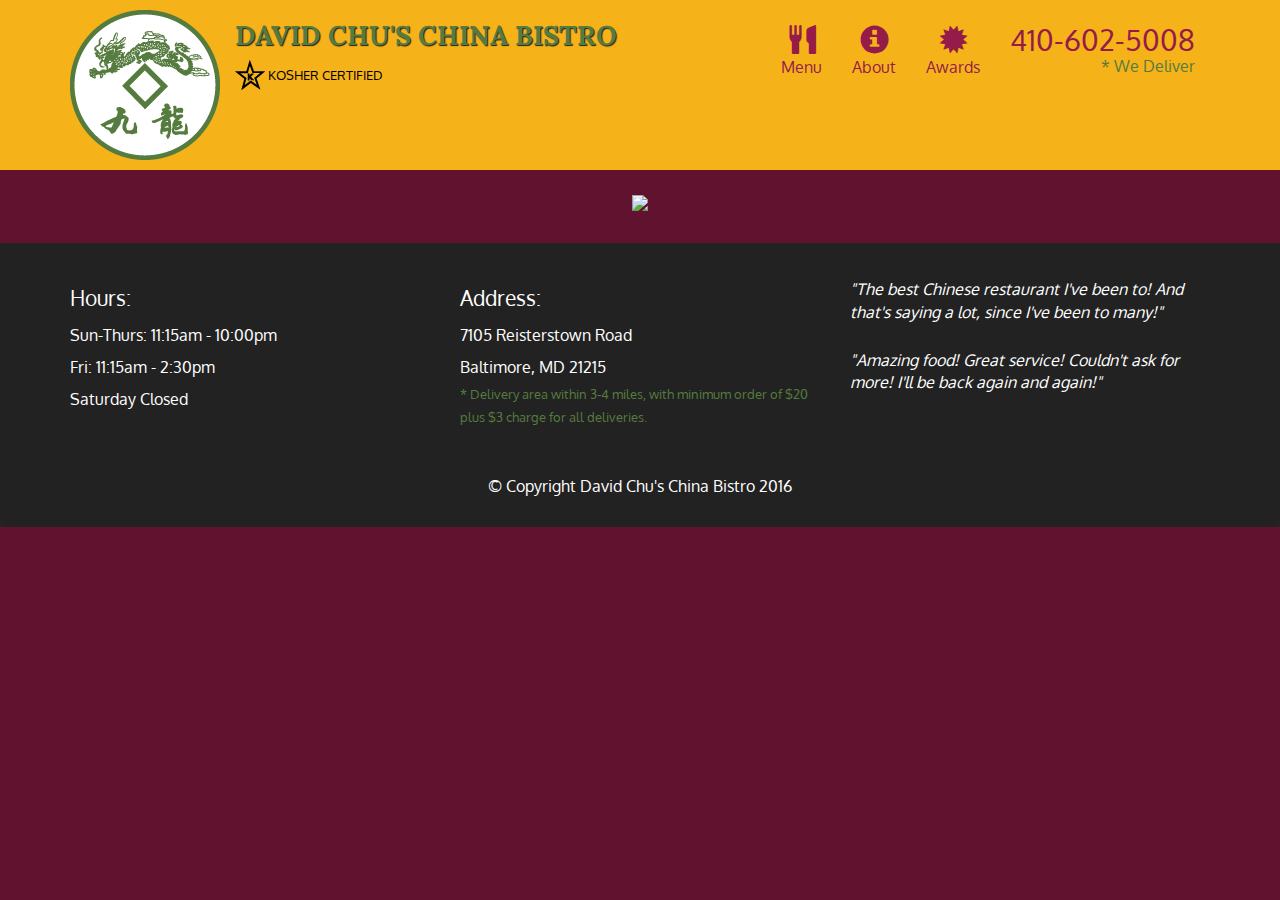
==== commit 9cbee7f0: "Add files via upload" ====
--- a/index.html
+++ b/index.html
@@ -1,17 +1,108 @@
-<!DOCTYPE html>
-<html>
-<head>
-  <meta charset="utf-8">
-  <title>Module 4 Solution Easy Code</title>
-  <script>
-    var names = []; 
-  </script>  
-
-  <script src="SpeakHello.js"></script>
-  <script src="SpeakGoodBye.js"></script>
-  <script src="script.js"></script>
-</head>
-<body>
-  <h1>Module 4 Solution Easy Code</h1>
-</body>
-</html>+<!doctype html>
+<html lang="en">
+  <head>
+    <meta charset="utf-8">
+    <meta http-equiv="X-UA-Compatible" content="IE=edge">
+    <meta name="viewport" content="width=device-width, initial-scale=1">
+    <title>David Chu's China Bistro</title>
+    <link rel="stylesheet" href="css/bootstrap.min.css">
+    <link rel="stylesheet" href="css/styles.css">
+    <link href='https://fonts.googleapis.com/css?family=Oxygen:400,300,700' rel='stylesheet' type='text/css'>
+    <link href='https://fonts.googleapis.com/css?family=Lora' rel='stylesheet' type='text/css'>
+  </head>
+<body>
+  <header>
+    <nav id="header-nav" class="navbar navbar-default">
+      <div class="container">
+        <div class="navbar-header">
+          <a href="index.html" class="pull-left visible-md visible-lg">
+            <div id="logo-img" alt="Logo image"></div>
+          </a>
+
+          <div class="navbar-brand">
+            <a href="index.html"><h1>David Chu's China Bistro</h1></a>
+            <p>
+              <img src="images/star-k-logo.png" alt="Kosher certification">
+              <span>Kosher Certified</span>
+            </p>
+          </div>
+
+          <button id="navbarToggle" type="button" class="navbar-toggle collapsed" data-toggle="collapse" data-target="#collapsable-nav" aria-expanded="false">
+            <span class="sr-only">Toggle navigation</span>
+            <span class="icon-bar"></span>
+            <span class="icon-bar"></span>
+            <span class="icon-bar"></span>
+          </button>
+        </div>
+        
+        <div id="collapsable-nav" class="collapse navbar-collapse">
+           <ul id="nav-list" class="nav navbar-nav navbar-right">
+            <li id="navHomeButton" class="visible-xs active">
+              <a href="index.html">
+                <span class="glyphicon glyphicon-home"></span> Home</a>
+            </li>
+            <li id="navMenuButton">
+              <a href="#" onclick="$dc.loadMenuCategories();">
+                <span class="glyphicon glyphicon-cutlery"></span><br class="hidden-xs"> Menu</a>
+            </li>
+            <li>
+              <a href="#">
+                <span class="glyphicon glyphicon-info-sign"></span><br class="hidden-xs"> About</a>
+            </li>
+            <li>
+              <a href="#">
+                <span class="glyphicon glyphicon-certificate"></span><br class="hidden-xs"> Awards</a>
+            </li>
+            <li id="phone" class="hidden-xs">
+              <a href="tel:410-602-5008">
+                <span>410-602-5008</span></a><div>* We Deliver</div>
+            </li>
+          </ul><!-- #nav-list -->
+        </div><!-- .collapse .navbar-collapse -->
+      </div><!-- .container -->
+    </nav><!-- #header-nav -->
+  </header>
+
+  <div id="call-btn" class="visible-xs">
+    <a class="btn" href="tel:410-602-5008">
+    <span class="glyphicon glyphicon-earphone"></span>
+    410-602-5008
+    </a>
+  </div>
+  <div id="xs-deliver" class="text-center visible-xs">* We Deliver</div>
+
+  <div id="main-content" class="container"></div>
+
+  <footer class="panel-footer">
+    <div class="container">
+      <div class="row">
+        <section id="hours" class="col-sm-4">
+          <span>Hours:</span><br>
+          Sun-Thurs: 11:15am - 10:00pm<br>
+          Fri: 11:15am - 2:30pm<br>
+          Saturday Closed
+          <hr class="visible-xs">
+        </section>
+        <section id="address" class="col-sm-4">
+          <span>Address:</span><br>
+          7105 Reisterstown Road<br>
+          Baltimore, MD 21215
+          <p>* Delivery area within 3-4 miles, with minimum order of $20 plus $3 charge for all deliveries.</p>
+          <hr class="visible-xs">
+        </section>
+        <section id="testimonials" class="col-sm-4">
+          <p>"The best Chinese restaurant I've been to! And that's saying a lot, since I've been to many!"</p>
+          <p>"Amazing food! Great service! Couldn't ask for more! I'll be back again and again!"</p>
+        </section>
+      </div>
+      <div class="text-center">&copy; Copyright David Chu's China Bistro 2016</div>
+    </div>
+  </footer>
+
+  <!-- jQuery (Bootstrap JS plugins depend on it) -->
+  <script src="js/jquery-2.1.4.min.js"></script>
+  <script src="js/bootstrap.min.js"></script>
+  <script src="js/ajax-utils.js"></script>
+  <script src="js/script.js"></script>
+</body>
+</html>
--- a/css/styles.css
+++ b/css/styles.css
@@ -0,0 +1,375 @@
+body {
+  font-size: 16px;
+  color: #fff;
+  background-color: #61122f;
+  font-family: 'Oxygen', sans-serif;
+}
+
+/** HEADER **/
+#header-nav {
+  background-color: #f6b319;
+  border-radius: 0;
+  border: 0;
+}
+
+#logo-img {
+  background: url('../images/restaurant-logo_large.png') no-repeat;
+  width: 150px;
+  height: 150px;
+  margin: 10px 15px 10px 0;
+}
+
+.navbar-brand {
+  padding-top: 25px;
+}
+.navbar-brand h1 { /* Restaurant name */
+  font-family: 'Lora', serif;
+  color: #557c3e;
+  font-size: 1.5em;
+  text-transform: uppercase;
+  font-weight: bold;
+  text-shadow: 1px 1px 1px #222;
+  margin-top: 0;
+  margin-bottom: 0;
+  line-height: .75;
+}
+.navbar-brand a:hover, .navbar-brand a:focus {
+  text-decoration: none;
+}
+.navbar-brand p { /* Kosher cert */
+  color: #000;
+  text-transform: uppercase;
+  font-size: .7em;
+  margin-top: 15px;
+}
+.navbar-brand p span { /* Star-K */
+  vertical-align: middle;
+}
+
+#nav-list {
+  margin-top: 10px;
+}
+#nav-list a {
+  color: #951C49;
+  text-align: center;
+}
+#nav-list a:hover {
+  background: #E7E7E7;
+}
+#nav-list a span {
+  font-size: 1.8em;
+}
+
+#phone {
+  margin-top: 5px;
+}
+#phone a { /* Phone number */
+  text-align: right;
+  padding-bottom: 0;
+}
+#phone div { /* We Deliver */
+  color: #557c3e;
+  text-align: right;
+  padding-right: 15px;
+}
+
+.navbar-header button.navbar-toggle, .navbar-header .icon-bar {
+  border: 1px solid #61122f;
+}
+.navbar-header button.navbar-toggle {
+  clear: both;
+  margin-top: -30px;
+}
+/* END HEADER */
+
+/* FOOTER */
+.panel-footer {
+  margin-top: 30px;
+  padding-top: 35px;
+  padding-bottom: 30px;
+  background-color: #222;
+  border-top: 0;
+}
+.panel-footer div.row {
+  margin-bottom: 35px;
+}
+#hours, #address {
+  line-height: 2;
+}
+#hours > span, #address > span {
+  font-size: 1.3em;
+}
+#address p {
+  color: #557c3e;
+  font-size: .8em;
+  line-height: 1.8;
+}
+#testimonials {
+  font-style: italic;
+}
+#testimonials p:nth-child(2) {
+  margin-top: 25px;
+}
+/* END FOOTER */
+
+
+
+/* HOME PAGE */
+.container .jumbotron {
+  box-shadow: 0 0 50px #3F0C1F;
+  border: 2px solid #3F0C1F;
+}
+
+#menu-tile, #specials-tile, #map-tile {
+  height: 250px;
+  width: 100%;
+  margin-bottom: 15px;
+  position: relative;
+  border: 2px solid #3F0C1F;
+  overflow: hidden;
+}
+#menu-tile:hover, #specials-tile:hover, #map-tile:hover {
+  box-shadow: 0 1px 5px 1px #cccccc;
+}
+#menu-tile {
+  background: url('../images/menu-tile.jpg') no-repeat;
+  background-position: center;
+}
+#specials-tile {
+  background: url('../images/specials-tile.jpg') no-repeat;
+  background-position: center;
+}
+#menu-tile span, #specials-tile span, #map-tile span {
+  position: absolute;
+  bottom: 0;
+  right: 0;
+  width: 100%;
+  text-align: center;
+  font-size: 1.6em;
+  text-transform: uppercase;
+  background-color: #000;
+  color: #fff;
+  opacity: .8;
+}
+/* END HOME PAGE */
+
+/* MENU CATEGORIES PAGE */
+.category-tile { 
+  position: relative;
+  border: 2px solid #3F0C1F;
+  overflow: hidden;
+  width: 200px;
+  height: 200px;
+  margin: 0 auto 15px;
+}
+.category-tile span {
+  position: absolute;
+  bottom: 0;
+  right: 0;
+  width: 100%;
+  text-align: center;
+  font-size: 1.2em;
+  text-transform: uppercase;
+  background-color: #000;
+  color: #fff;
+  opacity: .8;
+}
+.category-tile:hover {
+  box-shadow: 0 1px 5px 1px #cccccc;
+}
+
+#menu-categories-title + div {
+  margin-bottom: 50px;
+}
+/* END MENU CATEGORIES PAGE */
+
+/* SINGLE CATEGORY PAGE */
+.menu-item-tile {
+  margin-bottom: 25px;
+}
+.menu-item-tile hr {
+  width: 80%;
+}
+.menu-item-tile .menu-item-price {
+  font-size: 1.1em;
+  text-align: right;
+  margin-top: -15px;
+  margin-right: -15px;
+}
+.menu-item-tile .menu-item-price span {
+  font-size: .6em;
+}
+.menu-item-photo {
+  position: relative;
+  border: 2px solid #3F0C1F; 
+  overflow: hidden;
+  padding: 0;
+  margin-right: -15px;
+  margin-left: auto;
+  margin-bottom: 20px;
+  max-width: 250px;
+}
+.menu-item-photo div {
+  position: absolute;
+  bottom: 0;
+  right: 0;
+  width: 80px;
+  background-color: #557c3e;
+  text-align: center;
+}
+.menu-item-description {
+  padding-right: 30px;
+}
+h3.menu-item-title {
+  margin: 0 0 10px;
+}
+.menu-item-details {
+  font-size: .9em;
+  font-style: italic;
+}
+/* END SINGLE CATEGORY PAGE */
+
+
+/********** Large devices only **********/
+@media (min-width: 1200px) {
+  .container .jumbotron {
+    background: url('../images/jumbotron_1200.jpg') no-repeat;
+    height: 675px;
+  }
+}
+
+/********** Medium devices only **********/
+@media (min-width: 992px) and (max-width: 1199px) {
+  /* Header */
+  #logo-img {
+    background: url('../images/restaurant-logo_medium.png') no-repeat;
+    width: 100px;
+    height: 100px;
+    margin: 5px 5px 5px 0;
+  }
+  /* End Header */
+
+  /* Home Page */
+  .container .jumbotron {
+    background: url('../images/jumbotron_992.jpg') no-repeat;
+    height: 558px;
+  }
+  /* End Home Page */
+}
+
+/********** Small devices only **********/
+@media (min-width: 768px) and (max-width: 991px) {
+  /* Home Page */
+  .container .jumbotron {
+    background: url('../images/jumbotron_768.jpg') no-repeat;
+    height: 432px;
+  }
+  /* End Home Page */
+}
+
+/********** Extra small devices only **********/
+@media (max-width: 767px) {
+  /* Header */
+  .navbar-brand {
+    padding-top: 10px;
+    height: 80px;
+  }
+  .navbar-brand h1 { /* Restaurant name */
+    padding-top: 10px;
+    font-size: 5vw; /* 1vw = 1% of viewport width */
+  }
+  .navbar-brand p { /* Kosher cert */
+    font-size: .6em;
+    margin-top: 12px;
+  }
+  .navbar-brand p img { /* Star-K */
+    height: 20px;
+  }
+
+  #collapsable-nav a { /* Collapsed nav menu text */
+    font-size: 1.2em;
+  }
+  #collapsable-nav a span { /* Collapsed nav menu glyph */
+    font-size: 1em;
+    margin-right: 5px;
+  }
+
+  #call-btn > a {
+    font-size: 1.5em;
+    display: block;
+    margin: 0 20px;
+    padding: 10px;
+    border: 2px solid #fff;
+    background-color: #f6b319;
+    color: #951c49;
+  }
+  #xs-deliver {
+    margin-top: 5px;
+    font-size: .7em;
+    letter-spacing: .1em;
+    text-transform: uppercase;
+  }
+  /* End Header */
+
+  /* Footer */
+  .panel-footer section {
+    margin-bottom: 30px;
+    text-align: center;
+  }
+  .panel-footer section:nth-child(3) {
+    margin-bottom: 0; /* margin already exists on the whole row */
+  }
+  .panel-footer section hr {
+    width: 50%;
+  }
+  /* End Footer */
+
+  /* Home Page */
+  .container .jumbotron {
+    margin-top: 30px;
+    padding: 0;
+  }
+  #menu-tile, #specials-tile {
+    width: 360px;
+    margin: 0 auto 15px;
+  }
+
+  .menu-item-photo {
+    margin-right: auto;
+  }
+  .menu-item-tile .menu-item-price {
+    text-align: center;
+  }
+  .menu-item-description {
+    text-align: center;;
+  }
+}
+
+
+/********** Super extra small devices Only :-) (e.g., iPhone 4) **********/
+@media (max-width: 479px) {
+  /* Header */
+  .navbar-brand h1 { /* Restaurant name */
+    padding-top: 5px;
+    font-size: 6vw;
+  }
+  /* End Header */
+  
+  /* Home page */
+  #menu-tile, #specials-tile {
+    width: 280px;
+    margin: 0 auto 15px;
+  }
+
+  .col-xxs-12 {
+    position: relative;
+    min-height: 1px;
+    padding-right: 15px;
+    padding-left: 15px;
+    float: left;
+    width: 100%;
+  }
+}
+
+
+
